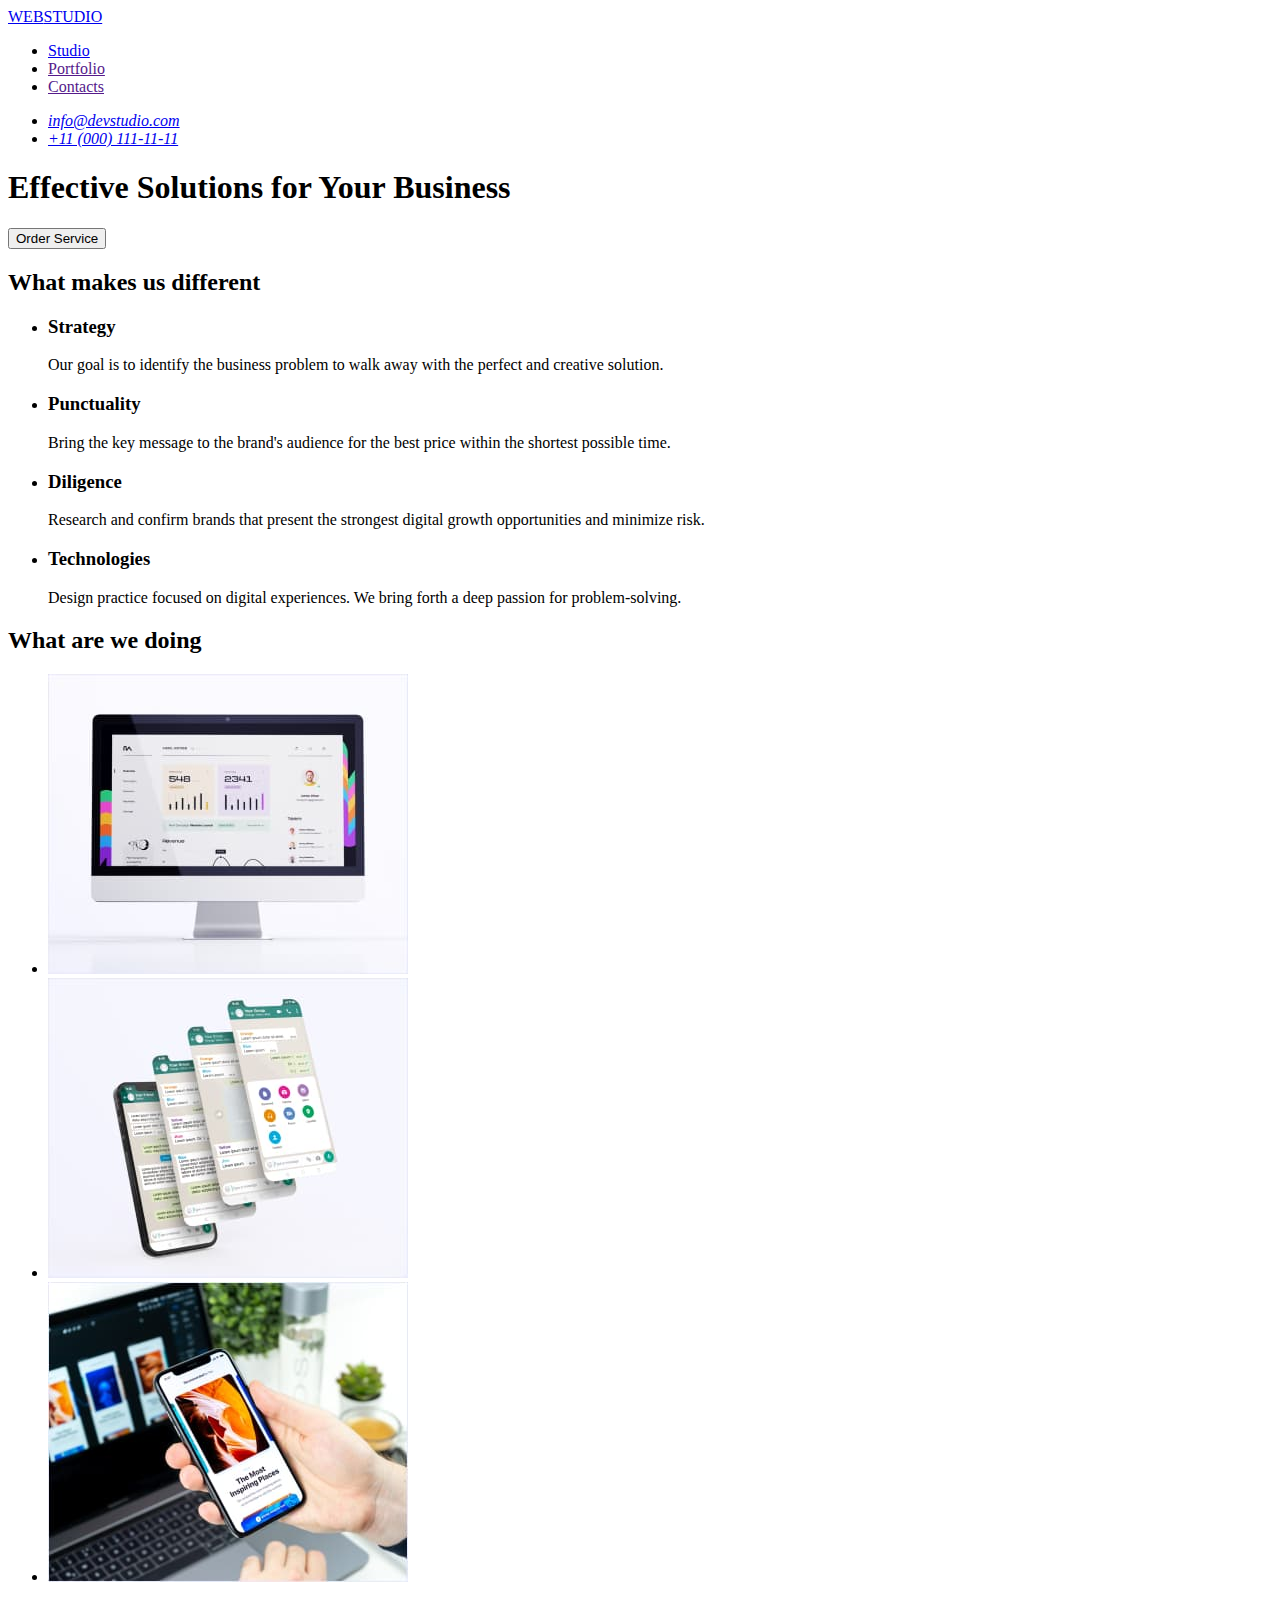
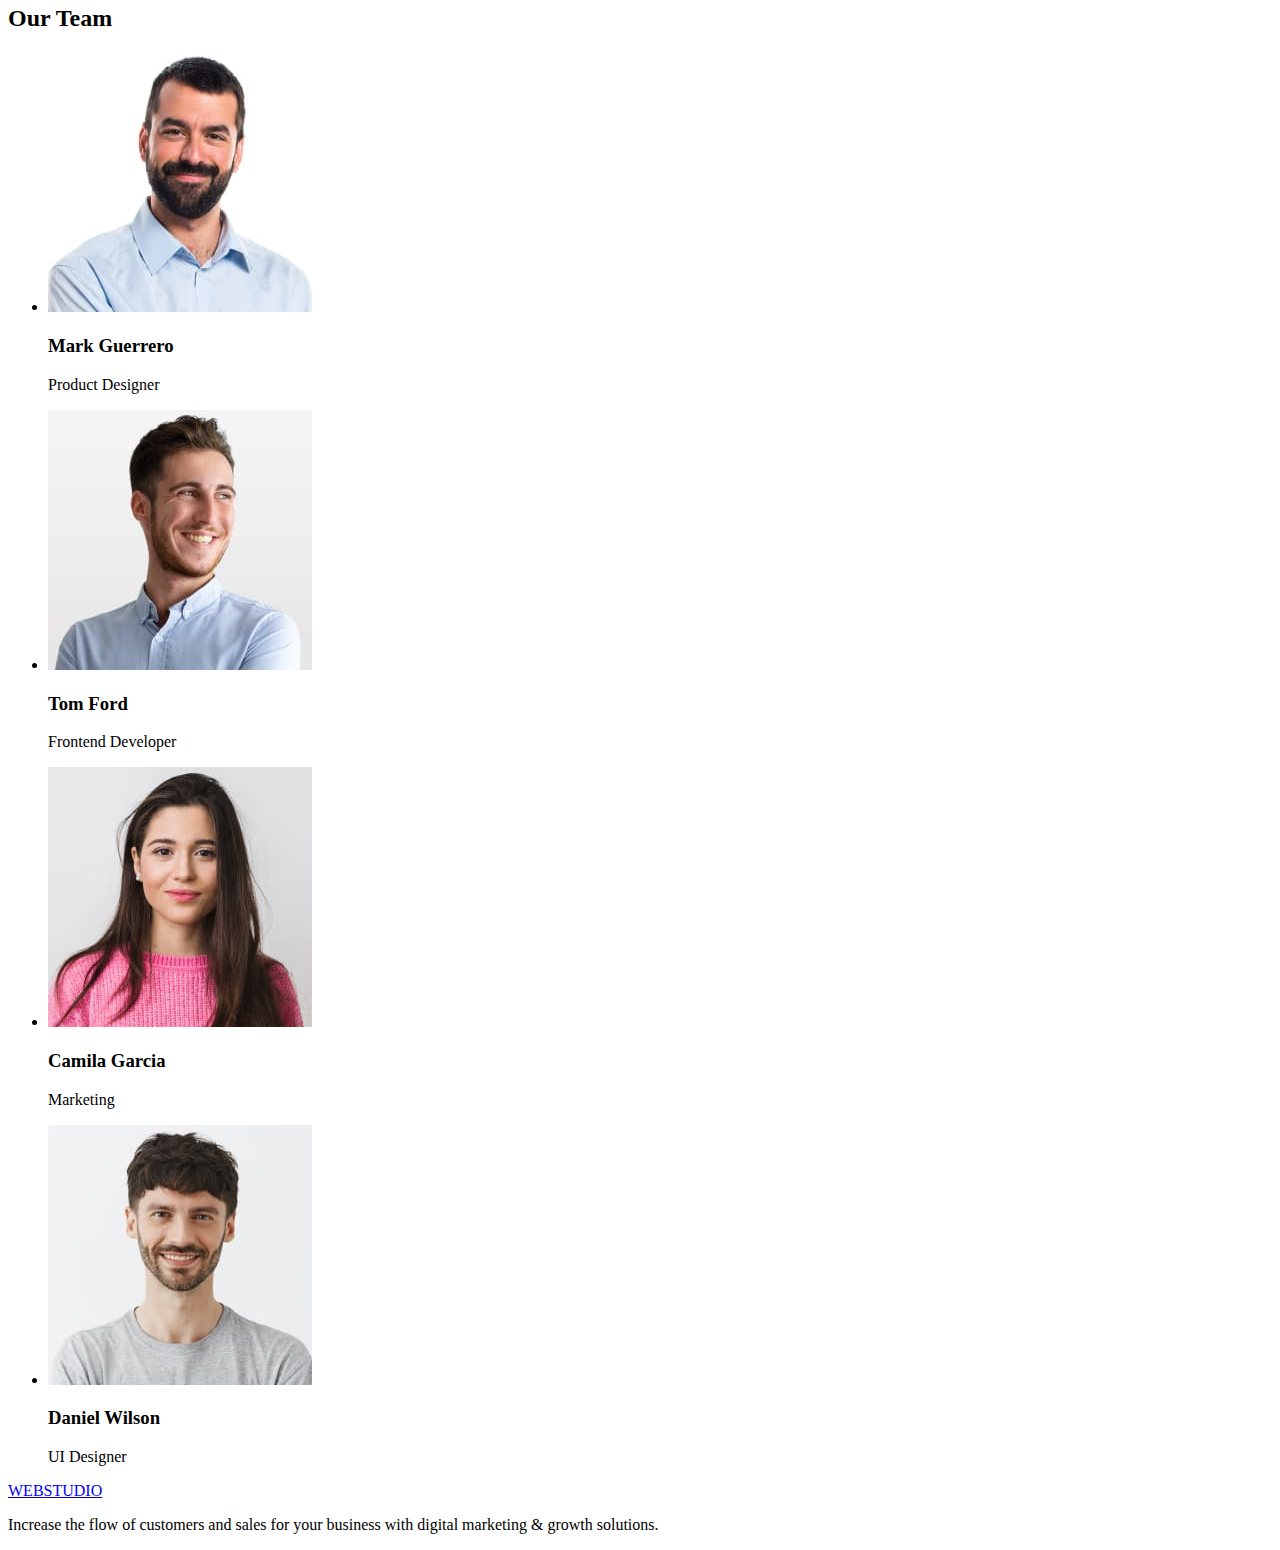
==== index.html @ 5069da76 "Implemented markup of portfolio page" ====
<!DOCTYPE html>
<html lang="en">
    <head>
        <meta charset="UTF-8">
        <meta name="viewport" content="width=device-width, initial-scale=1.0">
        <title>Document</title>
    </head>

    <body>
        <header>
            <nav>
                <a href="./index.html" class="logo">
                    <span>WEB</span><span>STUDIO</span>
                </a>
                <ul>
                    <li><a href="./index.html">Studio</a></li>
                    <li><a href="">Portfolio</a></li>
                    <li><a href="">Contacts</a></li>
                </ul>
            </nav>
            <address>
                <ul>
                    <li><a href="mailto:info@devstudio.com">info@devstudio.com</a><br></li>
                    <li><a href="tel:+110001111111">+11 (000) 111-11-11</a></li>
                </ul>
            </address>
        </header>

        <main>
            <section>
                <h1>Effective Solutions
                for Your Business</h1>
                <button type="button">Order Service</button>
            </section>
            
            <section>
                <h2>What makes us different</h2>
                <ul>
                    <li>
                        <h3>Strategy</h3>
                        <p>Our goal is to identify the business problem to walk away with the perfect and creative solution.</p>
                    </li>
                    <li>
                        <h3>Punctuality</h3>
                        <p>Bring the key message to the brand's audience for the best price within the shortest possible time.</p>
                    </li>
                    <li>
                        <h3>Diligence</h3>
                        <p>Research and confirm brands that present the strongest digital growth opportunities and minimize risk.</p>
                    </li>
                    <li>
                        <h3>Technologies</h3>
                        <p>Design practice focused on digital experiences. We bring forth a deep passion for problem-solving.</p>
                    </li>
                </ul>
            </section>
            <section>
                <h2>What are we doing</h2>
                <ul>
                    <li>
                        <img src="./images/dashboard-img.jpg" width="360" height="300"
                    alt="Dashboard">
                    </li>
                    <li>
                        <img src="./images/mobile-app-img.jpg" width="360" height="300"
                    alt="Mobile app">
                    </li>
                    <li>
                        <img src="./images/blog-img.jpg" width="360" height="300"
                    alt="Blog">
                    </li>
                </ul>
            </section>
            <section>
                <h2>Our Team</h2>
                <ul>
                    <li>
                        <img src="./images/mark-guerrero-avatar.jpg" width="264" height="260" alt="Mark Guerero photo">
                        <h3>Mark Guerrero</h3>
                        <p>Product Designer</p>
                    </li>
                    <li>
                        <img src="./images/tom-ford-avatar.jpg" width="264" height="260" alt="Tom Ford photo">
                        <h3>Tom Ford</h3>
                        <p>Frontend Developer</p>
                    </li>
                    <li>
                        <img src="./images/camila-garcia-avatar.jpg" width="264" height="260" alt="Camila Garcia photo">
                        <h3>Camila Garcia</h3>
                        <p>Marketing</p>
                    </li>
                    <li>
                        <img src="./images/daniel-wilson-avatar.jpg" width="264" height="260" alt="Daniel Wilson photo">
                        <h3>Daniel Wilson</h3>
                        <p>UI Designer</p>
                    </li>
                </ul>
            </section>
        </main>

        <footer>
            <div>
                <a href="./index.html" class="logo">
                    <span>WEB</span><span>STUDIO</span>
                </a>
                <p>Increase the flow of customers and sales for your business with digital marketing &amp; growth solutions.</p>
            </div>
        </footer>
    </body>
</html>
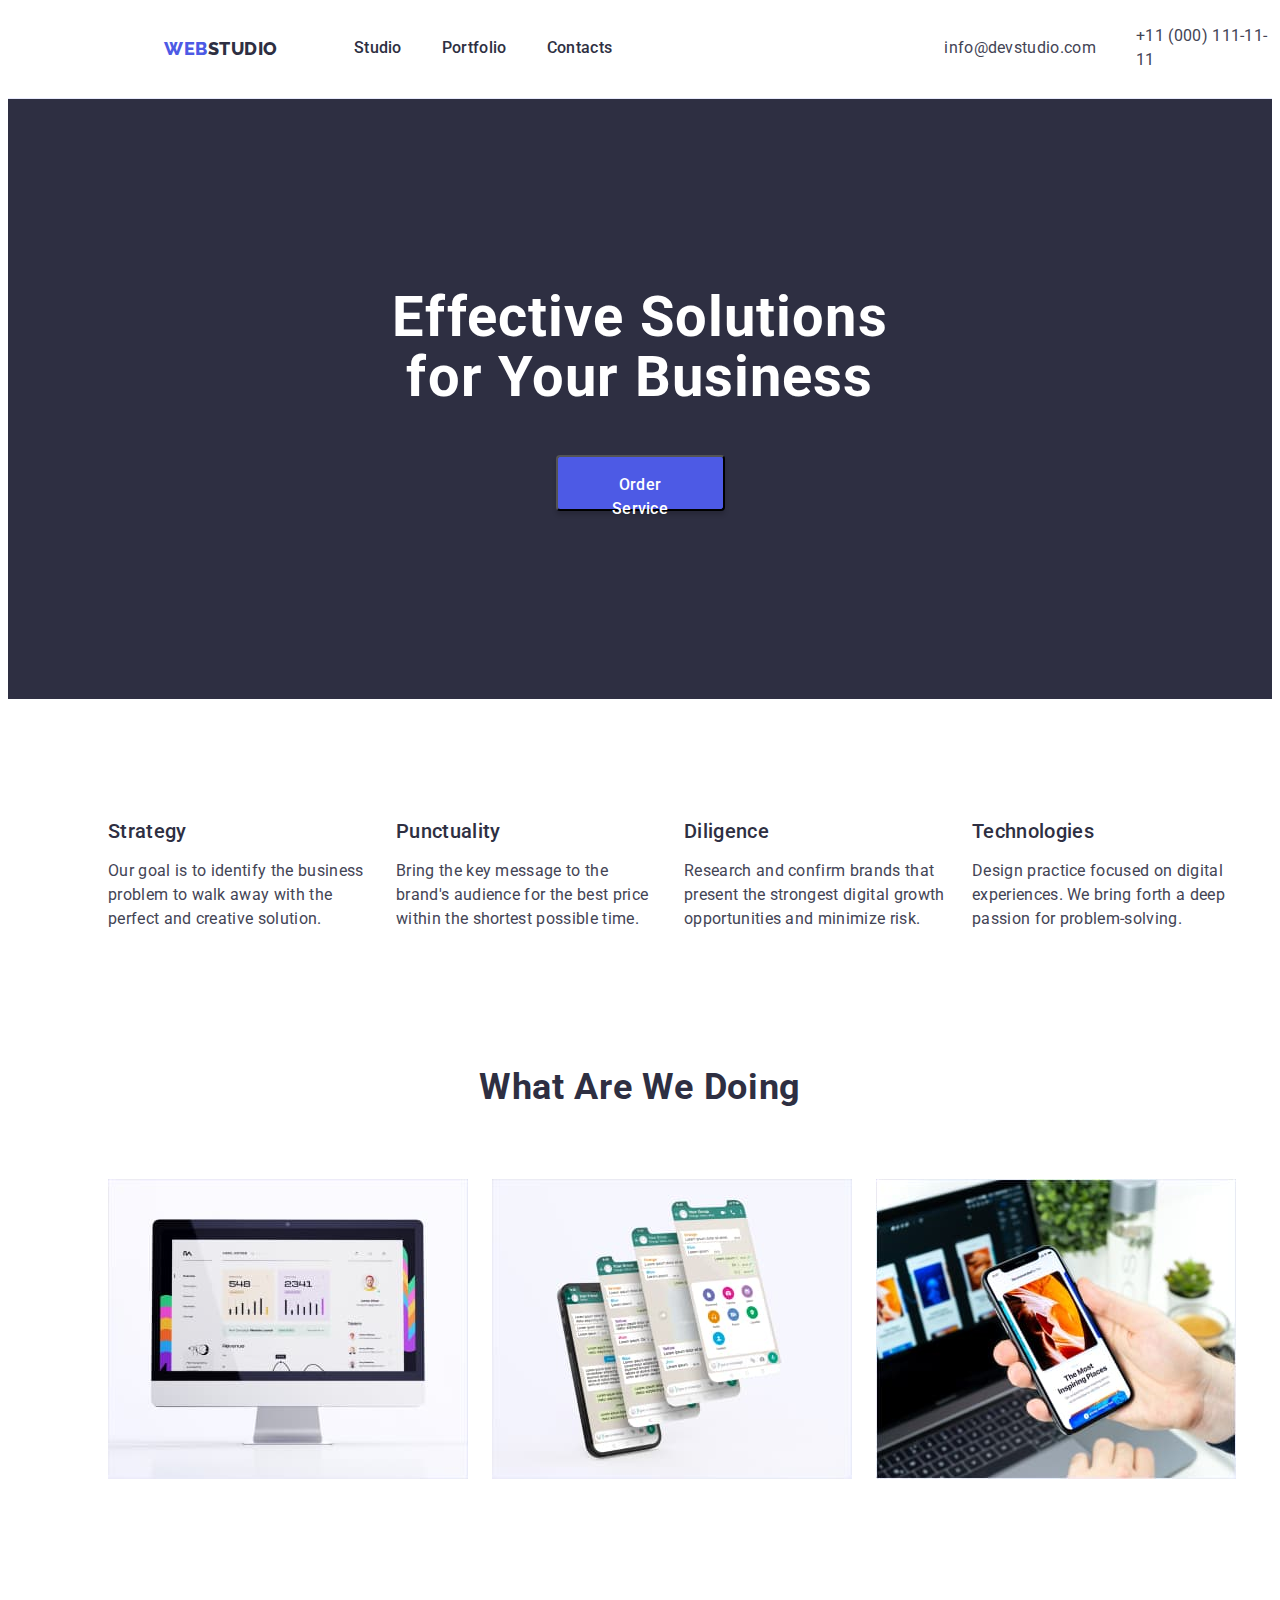
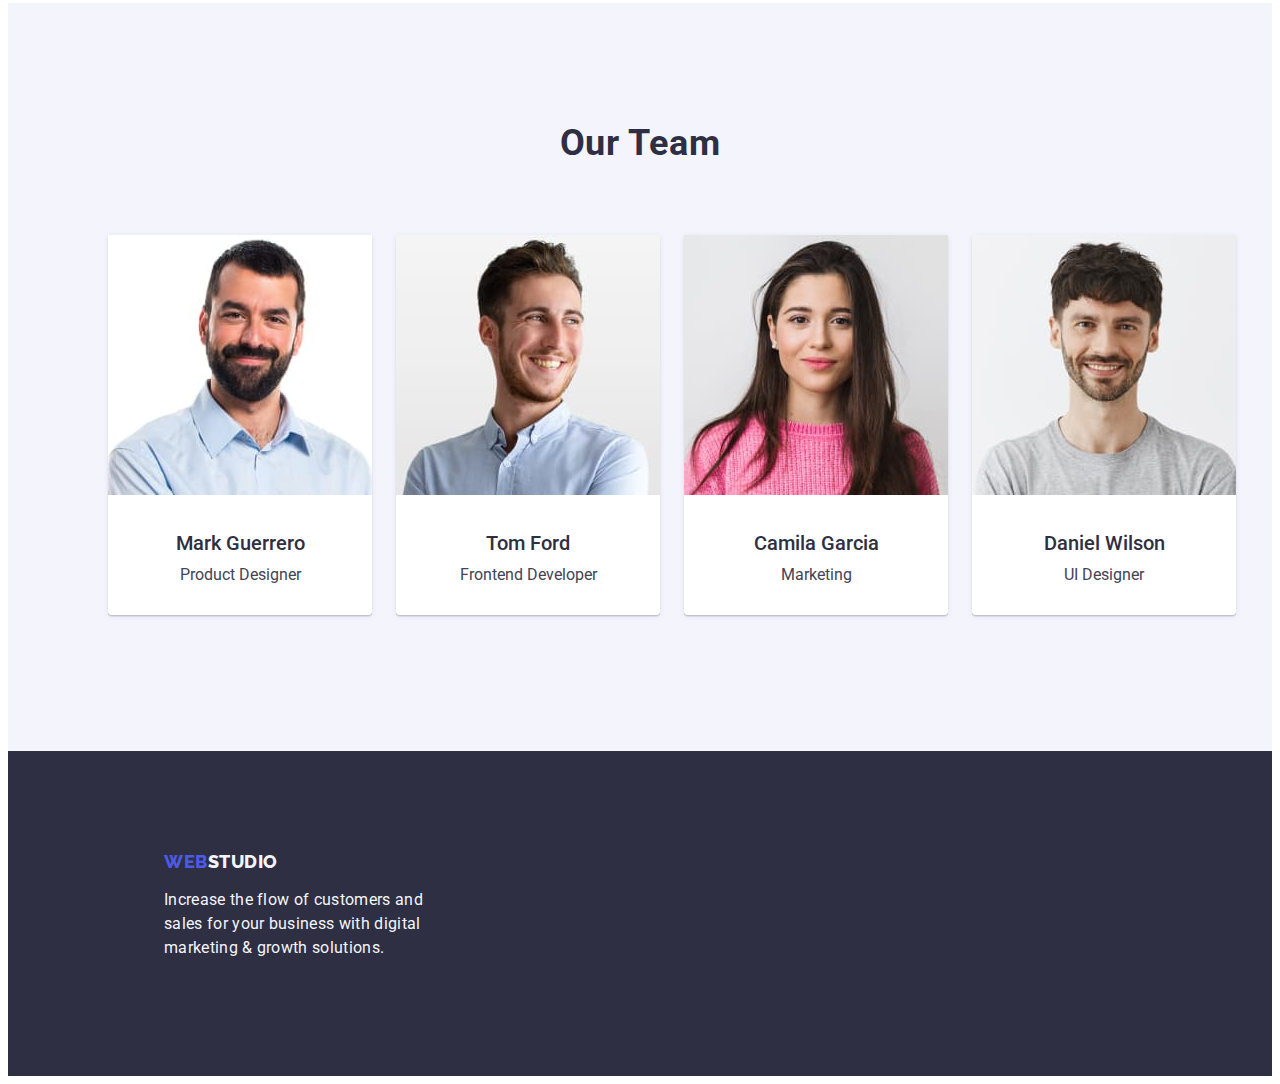
==== commit df11586b: "Fixes after code review" ====
--- a/index.html
+++ b/index.html
@@ -1,110 +1,177 @@
 <!DOCTYPE html>
 <html lang="en">
-    <head>
-        <meta charset="UTF-8">
-        <meta name="viewport" content="width=device-width, initial-scale=1.0">
-        <title>Document</title>
-    </head>
+  <head>
+    <meta charset="UTF-8" />
+    <meta name="viewport" content="width=device-width, initial-scale=1.0" />
+    <link rel="preconnect" href="https://fonts.googleapis.com" />
+    <link rel="preconnect" href="https://fonts.gstatic.com" crossorigin />
+    <link
+      href="https://fonts.googleapis.com/css2?family=Raleway:wght@800&family=Roboto:wght@400;500;700&display=swap"
+      rel="stylesheet"
+    />
+    <link rel="stylesheet" href="./css/styles.css" />
+    <title>Studio</title>
+  </head>
 
-    <body>
-        <header>
-            <nav>
-                <a href="./index.html" class="logo">
-                    <span>WEB</span><span>STUDIO</span>
-                </a>
-                <ul>
-                    <li><a href="./index.html">Studio</a></li>
-                    <li><a href="">Portfolio</a></li>
-                    <li><a href="">Contacts</a></li>
-                </ul>
-            </nav>
-            <address>
-                <ul>
-                    <li><a href="mailto:info@devstudio.com">info@devstudio.com</a><br></li>
-                    <li><a href="tel:+110001111111">+11 (000) 111-11-11</a></li>
-                </ul>
-            </address>
-        </header>
+  <body>
+    <header class="header-container">
+      <nav class="navigation-section">
+        <a href="./index.html" class="logo">
+          WEB<span class="logo-suffix-header">STUDIO</span>
+        </a>
+        <ul class="list navigation-list">
+          <li><a href="./index.html" class="navigation-link">Studio</a></li>
+          <li>
+            <a href="./portfolio.html" class="navigation-link">Portfolio</a>
+          </li>
+          <li><a href="./index.html" class="navigation-link">Contacts</a></li>
+        </ul>
+      </nav>
+      <address class="address-section">
+        <ul class="list">
+          <li>
+            <a href="mailto:info@devstudio.com" class="address-item"
+              >info@devstudio.com</a
+            >
+          </li>
+          <li>
+            <a href="tel:+110001111111" class="address-item"
+              >+11 (000) 111-11-11</a
+            >
+          </li>
+        </ul>
+      </address>
+    </header>
 
-        <main>
-            <section>
-                <h1>Effective Solutions
-                for Your Business</h1>
-                <button type="button">Order Service</button>
-            </section>
-            
-            <section>
-                <h2>What makes us different</h2>
-                <ul>
-                    <li>
-                        <h3>Strategy</h3>
-                        <p>Our goal is to identify the business problem to walk away with the perfect and creative solution.</p>
-                    </li>
-                    <li>
-                        <h3>Punctuality</h3>
-                        <p>Bring the key message to the brand's audience for the best price within the shortest possible time.</p>
-                    </li>
-                    <li>
-                        <h3>Diligence</h3>
-                        <p>Research and confirm brands that present the strongest digital growth opportunities and minimize risk.</p>
-                    </li>
-                    <li>
-                        <h3>Technologies</h3>
-                        <p>Design practice focused on digital experiences. We bring forth a deep passion for problem-solving.</p>
-                    </li>
-                </ul>
-            </section>
-            <section>
-                <h2>What are we doing</h2>
-                <ul>
-                    <li>
-                        <img src="./images/dashboard-img.jpg" width="360" height="300"
-                    alt="Dashboard">
-                    </li>
-                    <li>
-                        <img src="./images/mobile-app-img.jpg" width="360" height="300"
-                    alt="Mobile app">
-                    </li>
-                    <li>
-                        <img src="./images/blog-img.jpg" width="360" height="300"
-                    alt="Blog">
-                    </li>
-                </ul>
-            </section>
-            <section>
-                <h2>Our Team</h2>
-                <ul>
-                    <li>
-                        <img src="./images/mark-guerrero-avatar.jpg" width="264" height="260" alt="Mark Guerero photo">
-                        <h3>Mark Guerrero</h3>
-                        <p>Product Designer</p>
-                    </li>
-                    <li>
-                        <img src="./images/tom-ford-avatar.jpg" width="264" height="260" alt="Tom Ford photo">
-                        <h3>Tom Ford</h3>
-                        <p>Frontend Developer</p>
-                    </li>
-                    <li>
-                        <img src="./images/camila-garcia-avatar.jpg" width="264" height="260" alt="Camila Garcia photo">
-                        <h3>Camila Garcia</h3>
-                        <p>Marketing</p>
-                    </li>
-                    <li>
-                        <img src="./images/daniel-wilson-avatar.jpg" width="264" height="260" alt="Daniel Wilson photo">
-                        <h3>Daniel Wilson</h3>
-                        <p>UI Designer</p>
-                    </li>
-                </ul>
-            </section>
-        </main>
+    <main>
+      <section class="order-section-container section-container">
+        <h1 class="order-section-title">
+          Effective Solutions for Your Business
+        </h1>
+        <button type="button" class="order-section-button">
+          Order Service
+        </button>
+      </section>
 
-        <footer>
-            <div>
-                <a href="./index.html" class="logo">
-                    <span>WEB</span><span>STUDIO</span>
-                </a>
-                <p>Increase the flow of customers and sales for your business with digital marketing &amp; growth solutions.</p>
-            </div>
-        </footer>
-    </body>
-</html>+      <section class="section-container">
+        <h2 class="hidden-element">What makes us different</h2>
+        <ul class="list section-list">
+          <li class="list-item differences-section-item">
+            <h3 class="section-item-title">Strategy</h3>
+            <p class="section-item-description">
+              Our goal is to identify the business problem to walk away with the
+              perfect and creative solution.
+            </p>
+          </li>
+          <li class="list-item differences-section-item">
+            <h3 class="section-item-title">Punctuality</h3>
+            <p class="section-item-description">
+              Bring the key message to the brand's audience for the best price
+              within the shortest possible time.
+            </p>
+          </li>
+          <li class="list-item differences-section-item">
+            <h3 class="section-item-title">Diligence</h3>
+            <p class="section-item-description">
+              Research and confirm brands that present the strongest digital
+              growth opportunities and minimize risk.
+            </p>
+          </li>
+          <li class="list-item differences-section-item">
+            <h3 class="section-item-title">Technologies</h3>
+            <p class="section-item-description">
+              Design practice focused on digital experiences. We bring forth a
+              deep passion for problem-solving.
+            </p>
+          </li>
+        </ul>
+      </section>
+      <section class="section-container">
+        <h2 class="section-h2-title">What are we doing</h2>
+        <ul class="list section-list">
+          <li class="list-item">
+            <img
+              src="./images/studio/dashboard-img.jpg"
+              width="360"
+              height="300"
+              alt="Dashboard"
+            />
+          </li>
+          <li class="list-item">
+            <img
+              src="./images/studio/mobile-app-img.jpg"
+              width="360"
+              height="300"
+              alt="Mobile app"
+            />
+          </li>
+          <li class="list-item">
+            <img
+              src="./images/studio/blog-img.jpg"
+              width="360"
+              height="300"
+              alt="Blog"
+            />
+          </li>
+        </ul>
+      </section>
+      <section class="team-section-container">
+        <h2 class="section-h2-title">Our Team</h2>
+        <ul class="list section-list">
+          <li class="list-item team-section-list-item">
+            <img
+              src="./images/studio/mark-guerrero-avatar.jpg"
+              width="264"
+              height="260"
+              alt="Mark Guerero photo"
+            />
+            <h3 class="section-item-title team-section-item-title">Mark Guerrero</h3>
+            <p class="section-item-description team-section-item-description">Product Designer</p>
+          </li>
+          <li class="list-item team-section-list-item">
+            <img
+              src="./images/studio/tom-ford-avatar.jpg"
+              width="264"
+              height="260"
+              alt="Tom Ford photo"
+            />
+            <h3 class="section-item-title team-section-item-title">Tom Ford</h3>
+            <p class="section-item-description team-section-item-description">Frontend Developer</p>
+          </li>
+          <li class="list-item team-section-list-item">
+            <img
+              src="./images/studio/camila-garcia-avatar.jpg"
+              width="264"
+              height="260"
+              alt="Camila Garcia photo"
+            />
+            <h3 class="section-item-title team-section-item-title">Camila Garcia</h3>
+            <p class="section-item-description team-section-item-description">Marketing</p>
+          </li>
+          <li class="list-item team-section-list-item">
+            <img
+              src="./images/studio/daniel-wilson-avatar.jpg"
+              width="264"
+              height="260"
+              alt="Daniel Wilson photo"
+            />
+            <h3 class="section-item-title team-section-item-title">Daniel Wilson</h3>
+            <p class="section-item-description team-section-item-description">UI Designer</p>
+          </li>
+        </ul>
+      </section>
+    </main>
+
+    <footer class="footer-container">
+      <div class="footer-logo-container">
+        <a href="./index.html" class="logo">
+          WEB<span class="logo-suffix-footer">STUDIO</span>
+        </a>
+        <p class="footer-text">
+          Increase the flow of customers and sales for your business with
+          digital marketing &amp; growth solutions.
+        </p>
+      </div>
+    </footer>
+  </body>
+</html>
--- a/css/styles.css
+++ b/css/styles.css
@@ -0,0 +1,282 @@
+:root {
+  --iris: #4d5ae5;
+  --navy-blue: #2e2f42;
+  --text-decoration: none;
+  --cloud: #f4f4fd;
+  --slate: #434455;
+  --white: #fff;
+}
+
+body {
+  font-family: "Roboto", sans-serif;
+  color: var(--navy-blue);
+}
+
+h1,
+h2,
+h3 {
+  margin: 0 auto;
+}
+
+.header-container {
+  display: flex;
+  justify-content: left;
+  align-items: center;
+  border-bottom: 1px solid #e7e9fc;
+  padding-bottom: 10px;
+}
+
+.footer-container {
+  display: flex;
+  justify-content: left;
+  align-items: center;
+  background-color: var(--navy-blue);
+}
+
+.navigation-section {
+  display: flex;
+  align-items: center;
+  line-height: 72px;
+}
+
+.address-section {
+  display: flex;
+  align-items: center;
+  margin-left: 252px;
+}
+
+.address-item {
+  font: 400 16px / 1.5 "Roboto", sans-serif;
+  letter-spacing: 0.02em;
+  color: var(--slate);
+  text-decoration: var(--text-decoration);
+  margin-right: 40px;
+}
+
+.navigation-list {
+  margin: 0;
+  flex-direction: row;
+  padding: 0;
+}
+
+.navigation-link {
+  font: 500 16px / 1.5 "Roboto", sans-serif;
+  letter-spacing: 0.02em;
+  color: var(--navy-blue);
+  text-decoration: var(--text-decoration);
+  margin-right: 40px;
+}
+
+.bold-font {
+  font-weight: bold;
+}
+
+.raleway-font {
+  font-family: "Raleway", sans-serif;
+  font-weight: 800;
+}
+
+.header-container .logo {
+  margin-left: 156px;
+  margin-right: 76px;
+}
+
+.logo {
+  font: 800 18px / 1.16667 "Raleway", sans-serif;
+  letter-spacing: 0.03em;
+  text-transform: uppercase;
+  text-decoration: none;
+  color: var(--iris);
+  display: flex;
+  align-items: center;
+  justify-content: flex-start;
+  flex-direction: row;
+  gap: 0px;
+}
+
+.logo-suffix-header {
+  color: var(--navy-blue);
+}
+
+.logo-suffix-footer {
+  color: var(--cloud);
+}
+
+.footer-text {
+  font: 400 16px / 1.5 "Roboto", sans-serif;
+  letter-spacing: 0.02em;
+  color: var(--cloud);
+  text-align: left;
+}
+
+.footer-logo-container {
+  margin-left: 156px;
+  margin-right: 76px;
+  margin-top: 100px;
+  margin-bottom: 100px;
+  width: 264px;
+  background-color: #f0f0f0;
+  text-align: center;
+  background-color: inherit;
+}
+
+.filter {
+  display: flex;
+  list-style-type: none;
+  margin-top: 96px;
+  margin-bottom: 72px;
+}
+
+.filter-item {
+  font: 500 16px / 1.5 "Roboto", sans-serif;
+  letter-spacing: 0.04em;
+  text-align: center;
+  color: var(--slate);
+  background-color: var(--cloud);
+  height: 48px;
+  padding-top: 12px;
+  padding-bottom: 12px;
+  padding-left: 24px;
+  padding-right: 24px;
+  border: 1px solid #e7e9fc;
+  margin-left: 24px;
+  border-radius: 8%;
+}
+
+.filter-item-title {
+  font: 500 20px / 1.2 "Roboto", sans-serif;
+  letter-spacing: 0.02em;
+  color: var(--navy-blue);
+  margin-top: 32px;
+  margin-left: 16px;
+}
+
+.filter-item-description {
+  font: 400 16px / 1.5 "Roboto", sans-serif;
+  letter-spacing: 0.02em;
+  color: var(--slate);
+  margin-top: 8px;
+  margin-left: 16px;
+  margin-bottom: 32px;
+}
+
+.filter-item:hover {
+  color: #ffffff;
+  box-shadow: 0 2px 2px 0 rgba(0, 0, 0, 0.12), 0 2px 1px 0 rgba(0, 0, 0, 0.08),
+    0 3px 1px 0 rgba(0, 0, 0, 0.1);
+  background: #404bbf;
+}
+
+.filter-category {
+  margin-top: 48px;
+}
+
+.filter-category-list-item {
+  border: 1px solid #e7e9fc;
+  width: 360px;
+  height: 420px;
+}
+
+.list {
+  display: flex;
+  list-style-type: none;
+  flex-direction: row;
+  align-items: center;
+  justify-content: center;
+}
+
+.list-item {
+  margin-left: 24px;
+}
+
+.hidden-element {
+  display: none;
+}
+
+.order-section-container {
+  text-align: center;
+  background-color: var(--navy-blue);
+}
+
+.order-section-title {
+  display: block;
+  padding-top: 188px;
+  width: 496px;
+  font: 700 56px / 1.07143 "Roboto", sans-serif;
+  letter-spacing: 0.02em;
+  text-align: center;
+  color: var(--white);
+}
+
+.order-section-button {
+  margin-top: 48px;
+  margin-bottom: 188px;
+  border-radius: 4px;
+  padding: 16px 32px;
+  width: 169px;
+  height: 56px;
+  box-shadow: 0 4px 4px 0 rgba(0, 0, 0, 0.15);
+  background-color: var(--iris);
+  font: 500 16px / 1.5 "Roboto", sans-serif;
+  letter-spacing: 0.02em;
+  color: var(--white);
+}
+
+.section-container {
+  margin-bottom: 120px;
+}
+
+.differences-section-item {
+  width: 264px;
+  letter-spacing: 0.02em;
+}
+
+.section-item-title {
+  font: 500 20px / 1.2 "Roboto", sans-serif;
+  color: var(--navy-blue);
+}
+
+.section-item-description {
+  font: 400 16px / 1.5 "Roboto", sans-serif;
+  color: var(--slate);
+}
+
+.section-h2-title {
+  font: 700 36px / 1.11111 "Roboto", sans-serif;
+  letter-spacing: 0.02em;
+  text-transform: capitalize;
+  text-align: center;
+  color: var(--navy-blue);
+}
+
+.section-list {
+  margin-top: 72px;
+}
+
+.team-section-container {
+  padding: 120px 0;
+  background-color: var(--cloud);
+}
+
+.team-section-list-item {
+  box-shadow: 0 2px 1px 0 rgba(46, 47, 66, 0.08),
+    0 1px 1px 0 rgba(46, 47, 66, 0.16), 0 1px 6px 0 rgba(46, 47, 66, 0.08);
+  background-color: var(--white);
+  border-radius: 0 0 4px 4px;
+  width: 264px;
+  height: 380px;
+  text-align: center;
+}
+
+.team-section-photo-description-container {
+  padding: 31px 16px;
+}
+
+.team-section-item-title {
+  margin-top: 32px;
+}
+
+.team-section-item-description {
+  margin-top: 8px;
+  margin-bottom: 32px;
+}
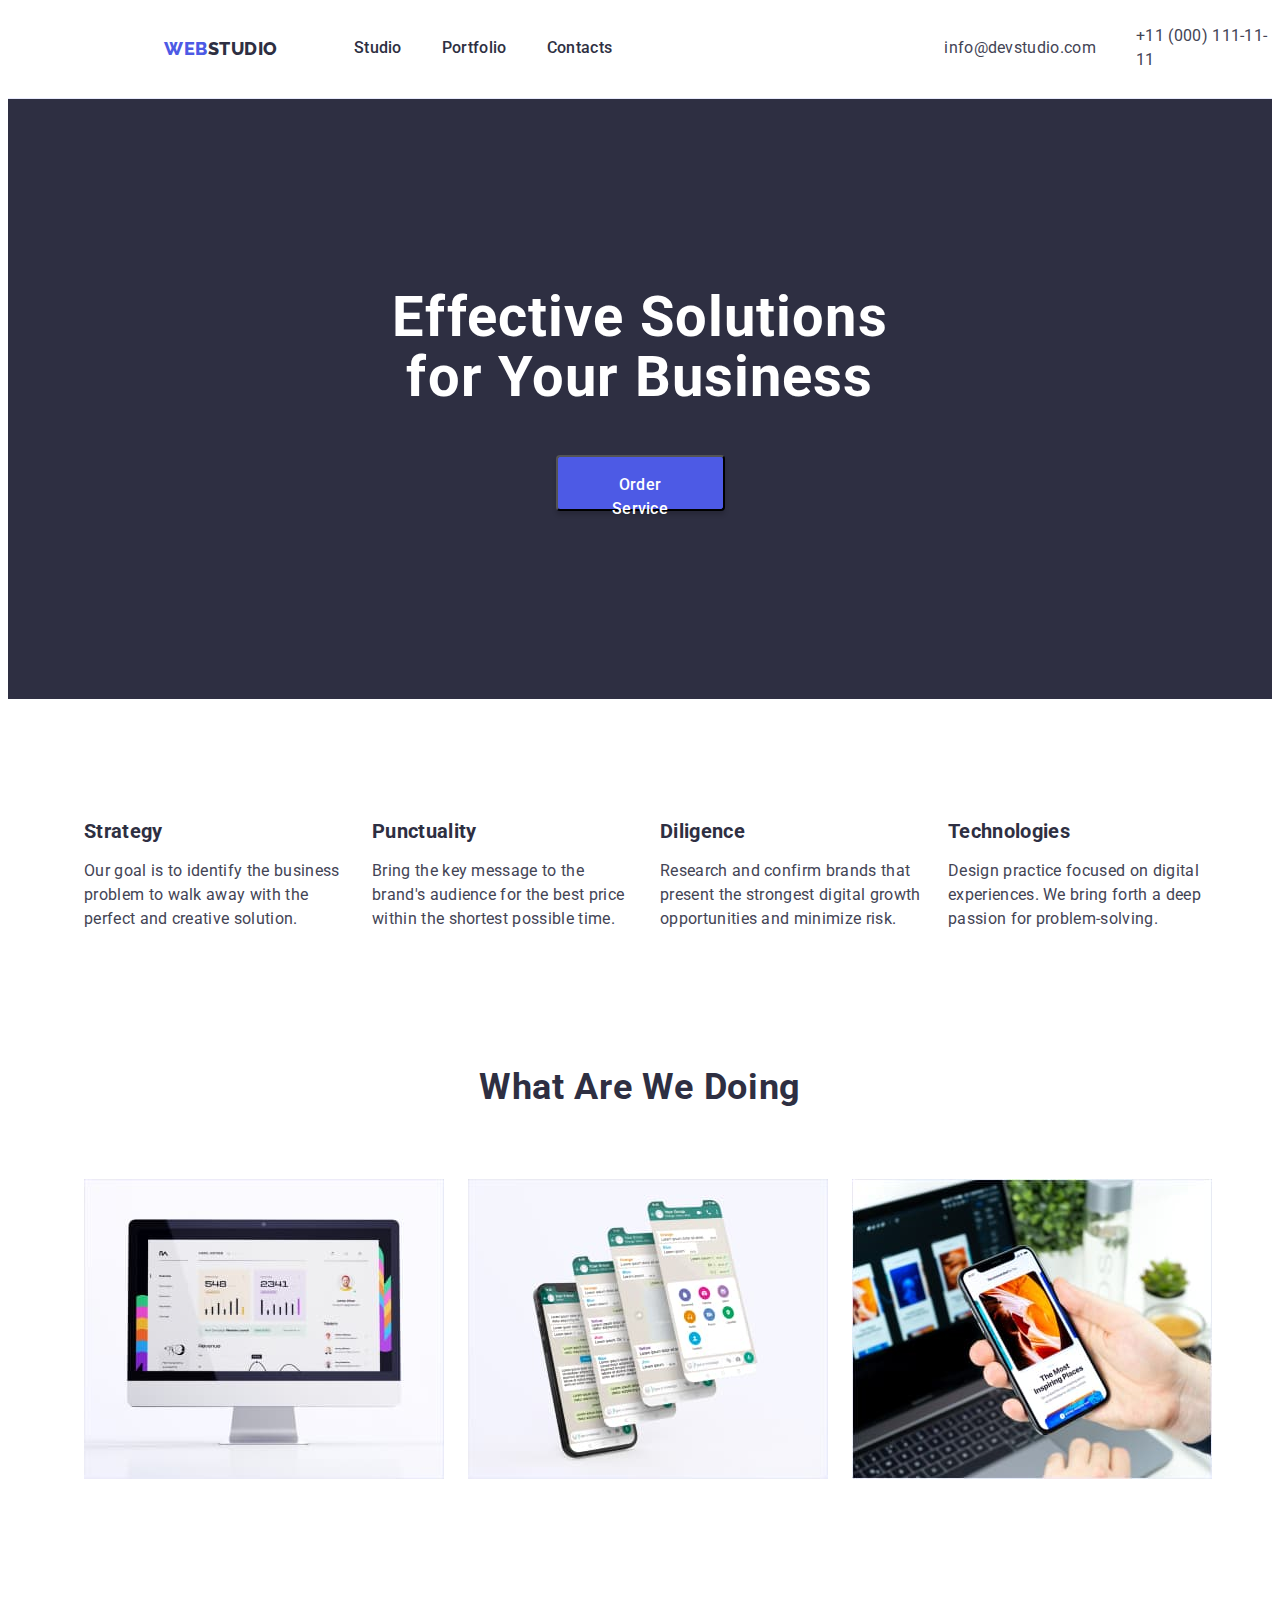
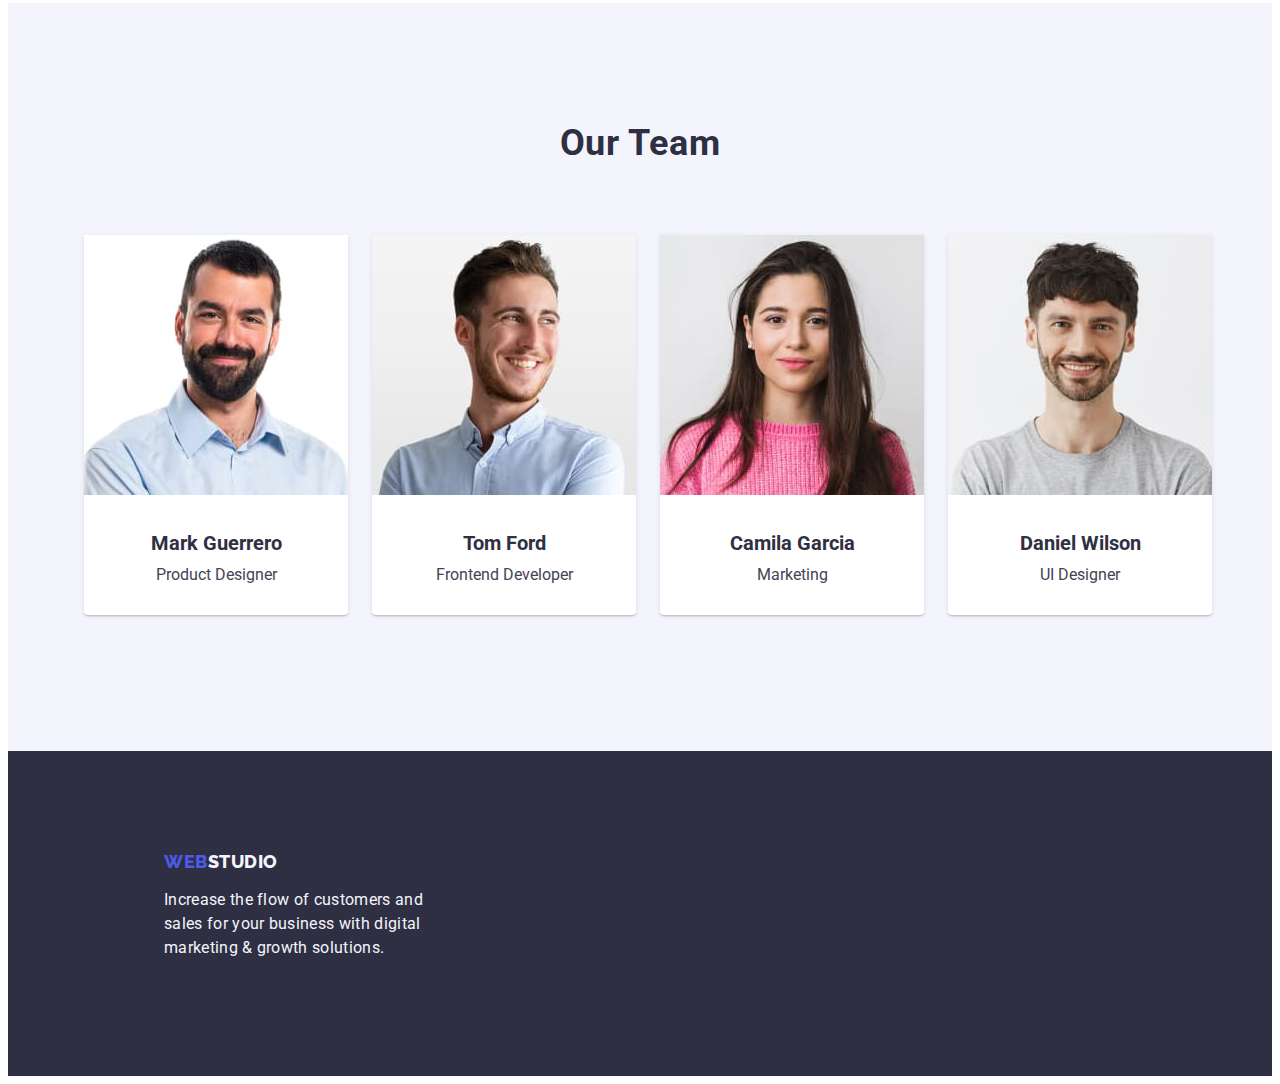
==== commit 17e16706: "Fixed review comment AGAIN" ====
--- a/index.html
+++ b/index.html
@@ -20,25 +20,15 @@
           WEB<span class="logo-suffix-header">STUDIO</span>
         </a>
         <ul class="list navigation-list">
-          <li><a href="./index.html" class="navigation-link">Studio</a></li>
-          <li>
-            <a href="./portfolio.html" class="navigation-link">Portfolio</a>
-          </li>
-          <li><a href="./index.html" class="navigation-link">Contacts</a></li>
+          <li class="navigation-list-item"><a href="./index.html" class="navigation-link">Studio</a></li>
+          <li class="navigation-list-item"><a href="./portfolio.html" class="navigation-link">Portfolio</a></li>
+          <li class="navigation-list-item"><a href="./index.html" class="navigation-link">Contacts</a></li>
         </ul>
       </nav>
       <address class="address-section">
-        <ul class="list">
-          <li>
-            <a href="mailto:info@devstudio.com" class="address-item"
-              >info@devstudio.com</a
-            >
-          </li>
-          <li>
-            <a href="tel:+110001111111" class="address-item"
-              >+11 (000) 111-11-11</a
-            >
-          </li>
+        <ul class="list address-section-list">
+          <li><a href="mailto:info@devstudio.com" class="address-item">info@devstudio.com</a></li>
+          <li><a href="tel:+110001111111" class="address-item">+11 (000) 111-11-11</a></li>
         </ul>
       </address>
     </header>
@@ -125,8 +115,12 @@
               height="260"
               alt="Mark Guerero photo"
             />
-            <h3 class="section-item-title team-section-item-title">Mark Guerrero</h3>
-            <p class="section-item-description team-section-item-description">Product Designer</p>
+            <h3 class="section-item-title team-section-item-title">
+              Mark Guerrero
+            </h3>
+            <p class="section-item-description team-section-item-description">
+              Product Designer
+            </p>
           </li>
           <li class="list-item team-section-list-item">
             <img
@@ -136,7 +130,9 @@
               alt="Tom Ford photo"
             />
             <h3 class="section-item-title team-section-item-title">Tom Ford</h3>
-            <p class="section-item-description team-section-item-description">Frontend Developer</p>
+            <p class="section-item-description team-section-item-description">
+              Frontend Developer
+            </p>
           </li>
           <li class="list-item team-section-list-item">
             <img
@@ -145,8 +141,12 @@
               height="260"
               alt="Camila Garcia photo"
             />
-            <h3 class="section-item-title team-section-item-title">Camila Garcia</h3>
-            <p class="section-item-description team-section-item-description">Marketing</p>
+            <h3 class="section-item-title team-section-item-title">
+              Camila Garcia
+            </h3>
+            <p class="section-item-description team-section-item-description">
+              Marketing
+            </p>
           </li>
           <li class="list-item team-section-list-item">
             <img
@@ -155,8 +155,12 @@
               height="260"
               alt="Daniel Wilson photo"
             />
-            <h3 class="section-item-title team-section-item-title">Daniel Wilson</h3>
-            <p class="section-item-description team-section-item-description">UI Designer</p>
+            <h3 class="section-item-title team-section-item-title">
+              Daniel Wilson
+            </h3>
+            <p class="section-item-description team-section-item-description">
+              UI Designer
+            </p>
           </li>
         </ul>
       </section>
--- a/css/styles.css
+++ b/css/styles.css
@@ -59,12 +59,21 @@
   padding: 0;
 }
 
+.navigation-list-item {
+  margin-right: 40px;
+}
+
 .navigation-link {
-  font: 500 16px / 1.5 "Roboto", sans-serif;
+  font-weight: 500;
+  font-size: 16px;
+  line-height: 1.5;
   letter-spacing: 0.02em;
   color: var(--navy-blue);
   text-decoration: var(--text-decoration);
-  margin-right: 40px;
+}
+
+.navigation-link:hover, .address-item:hover, .navigation-link:focus, .address-item:focus {
+  color: var(--iris);
 }
 
 .bold-font {
@@ -103,7 +112,8 @@
 }
 
 .footer-text {
-  font: 400 16px / 1.5 "Roboto", sans-serif;
+  font-size: 16px;
+  line-height: 1.5;
   letter-spacing: 0.02em;
   color: var(--cloud);
   text-align: left;
@@ -127,8 +137,14 @@
   margin-bottom: 72px;
 }
 
+.filter-list-item {
+  margin-right: 24px;
+}
+
 .filter-item {
-  font: 500 16px / 1.5 "Roboto", sans-serif;
+  font-weight: 500;
+  font-size: 16px;
+  line-height: 1.5;
   letter-spacing: 0.04em;
   text-align: center;
   color: var(--slate);
@@ -139,12 +155,12 @@
   padding-left: 24px;
   padding-right: 24px;
   border: 1px solid #e7e9fc;
-  margin-left: 24px;
   border-radius: 8%;
 }
 
 .filter-item-title {
-  font: 500 20px / 1.2 "Roboto", sans-serif;
+  font-size: 20px;
+  line-height: 1.2;
   letter-spacing: 0.02em;
   color: var(--navy-blue);
   margin-top: 32px;
@@ -152,7 +168,9 @@
 }
 
 .filter-item-description {
-  font: 400 16px / 1.5 "Roboto", sans-serif;
+  font-weight: 400;
+  font-size: 16px;
+  line-height: 1.5;
   letter-spacing: 0.02em;
   color: var(--slate);
   margin-top: 8px;
@@ -186,7 +204,7 @@
 }
 
 .list-item {
-  margin-left: 24px;
+  margin-right: 24px;
 }
 
 .hidden-element {
@@ -202,13 +220,15 @@
   display: block;
   padding-top: 188px;
   width: 496px;
-  font: 700 56px / 1.07143 "Roboto", sans-serif;
+  font-size: 56px;
+  line-height: 1.07143;
   letter-spacing: 0.02em;
   text-align: center;
   color: var(--white);
 }
 
 .order-section-button {
+  font: 500 16px / 1.5 "Roboto", sans-serif;
   margin-top: 48px;
   margin-bottom: 188px;
   border-radius: 4px;
@@ -217,7 +237,6 @@
   height: 56px;
   box-shadow: 0 4px 4px 0 rgba(0, 0, 0, 0.15);
   background-color: var(--iris);
-  font: 500 16px / 1.5 "Roboto", sans-serif;
   letter-spacing: 0.02em;
   color: var(--white);
 }
@@ -232,17 +251,21 @@
 }
 
 .section-item-title {
-  font: 500 20px / 1.2 "Roboto", sans-serif;
+  font-size: 20px;
+  line-height: 1.2;
   color: var(--navy-blue);
 }
 
 .section-item-description {
-  font: 400 16px / 1.5 "Roboto", sans-serif;
+  font-weight: 400;
+  font-size: 16px;
+  line-height: 1.5;
   color: var(--slate);
 }
 
 .section-h2-title {
-  font: 700 36px / 1.11111 "Roboto", sans-serif;
+  font-size: 36px;
+  line-height: 1.11111;
   letter-spacing: 0.02em;
   text-transform: capitalize;
   text-align: center;
